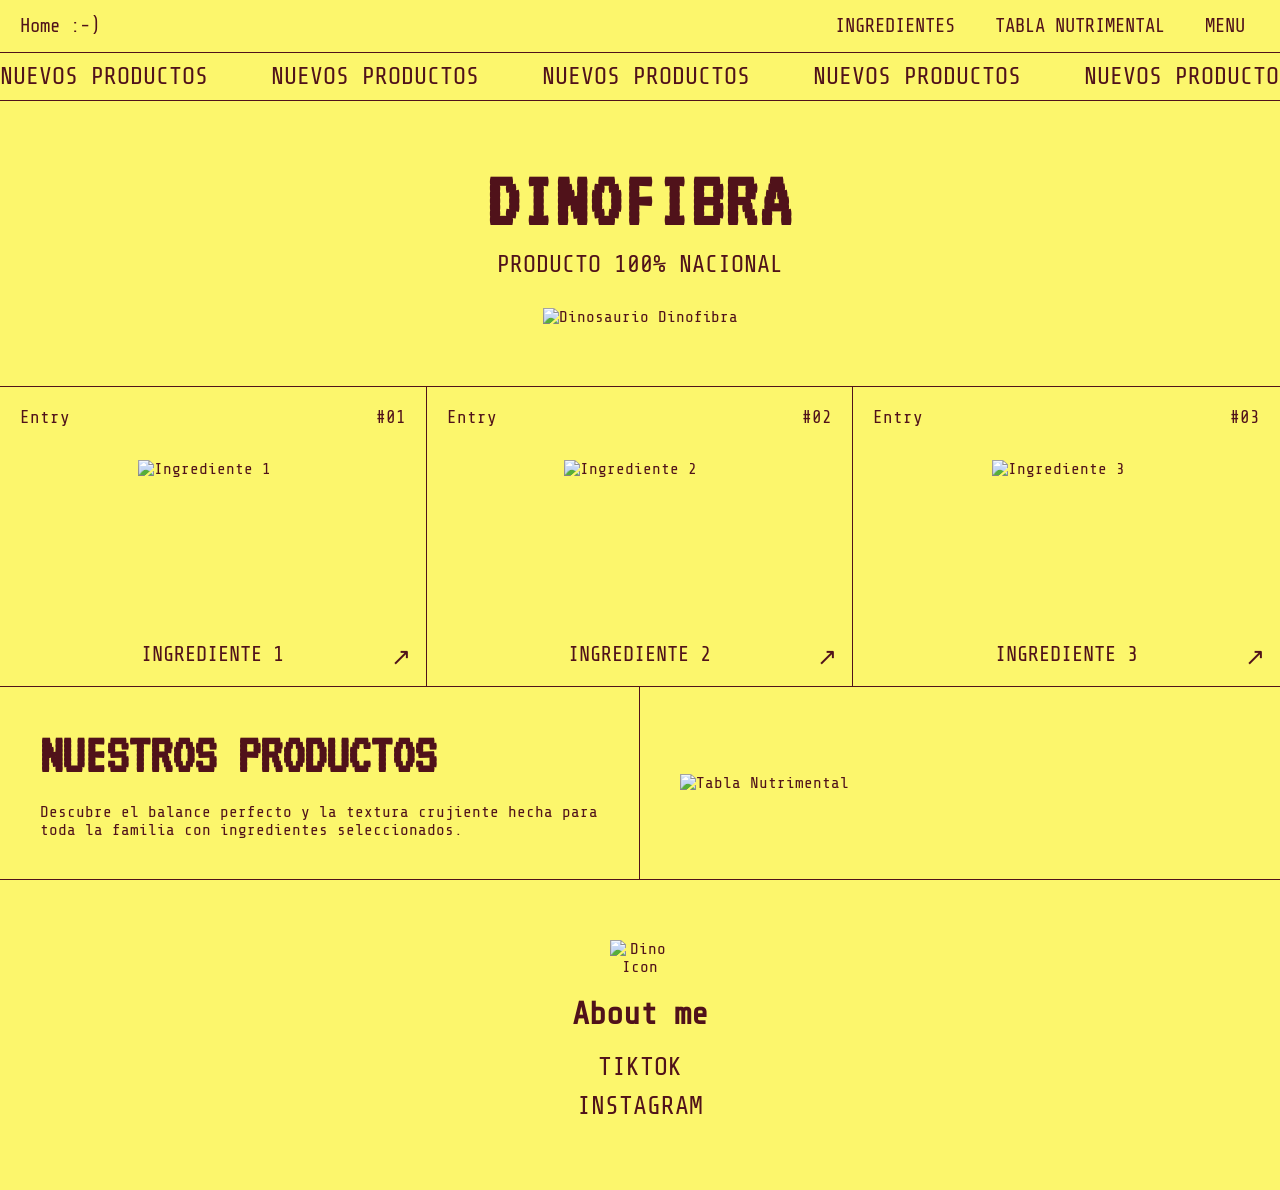
==== frontend/src/index.html @ 79b90519 "Index" ====
<!DOCTYPE html>
<html lang="es">
<head>
    <meta charset="UTF-8">
    <meta name="viewport" content="width=device-width, initial-scale=1.0">
    <title>Dinofibra - El Mejor Cereal</title>
    <link rel="preconnect" href="https://fonts.googleapis.com">
    <link rel="preconnect" href="https://fonts.gstatic.com" crossorigin>
    <link href="https://fonts.googleapis.com/css2?family=VT323&family=Share+Tech+Mono&display=swap" rel="stylesheet">
    <link rel="stylesheet" href="css/style.css">
</head>
<body>

    <nav>
        <div class="logo">Home :-)</div>
        <div class="nav-links">
            <a href="#ingredientes">Ingredientes</a>
            <a href="#tabla">Tabla Nutrimental</a>
            <a href="#menu">Menu</a>
        </div>
    </nav>

    <div class="marquee">
        <div class="marquee-content">
            <span>Nuevos productos</span>
            <span>Nuevos productos</span>
            <span>Nuevos productos</span>
            <span>Nuevos productos</span>
            <span>Nuevos productos</span>
            <span>Nuevos productos</span>
        </div>
    </div>

    <section class="hero">
        <h1>DINOFIBRA</h1>
        <p>Producto 100% nacional</p>
        <div class="hero-img-container">
            <img src="assets/dino-hero.png" alt="Dinosaurio Dinofibra">
        </div>
    </section>

    <section class="ingredients-grid" id="ingredientes">
        <div class="grid-item">
            <div class="item-header">
                <span>Entry</span>
                <span>#01</span>
            </div>
            <img class="item-image" src="assets/ensalada.png" alt="Ingrediente 1">
            <div class="item-footer">Ingrediente 1</div>
            <div class="arrow-icon">↗</div>
        </div>

        <div class="grid-item">
            <div class="item-header">
                <span>Entry</span>
                <span>#02</span>
            </div>
            <img class="item-image" src="assets/manzana.png" alt="Ingrediente 2">
            <div class="item-footer">Ingrediente 2</div>
            <div class="arrow-icon">↗</div>
        </div>

        <div class="grid-item">
            <div class="item-header">
                <span>Entry</span>
                <span>#03</span>
            </div>
            <img class="item-image" src="assets/cebola.png" alt="Ingrediente 3">
            <div class="item-footer">Ingrediente 3</div>
            <div class="arrow-icon">↗</div>
        </div>
    </section>

    <section class="details-section" id="tabla">
        <div class="details-block">
            <h2>NUESTROS PRODUCTOS</h2>
            <p>Descubre el balance perfecto y la textura crujiente hecha para toda la familia con ingredientes seleccionados.</p>
        </div>
        <div class="details-block">
            <img src="assets/tabla-nutrimental.png" alt="Tabla Nutrimental" style="width: 100%; height: auto;">
        </div>
    </section>

    <footer>
        <img class="footer-logo" src="assets/dino-pixel.png" alt="Dino Icon">
        <h3>About me</h3>
        <ul>
            <li><a href="https://tiktok.com" target="_blank">TikTok</a></li>
            <li><a href="https://instagram.com" target="_blank">Instagram</a></li>
        </ul>
    </footer>

</body>
</html>
---- frontend/src/css/style.css ----
:root {
            --bg-color: #fcf66c;       /* Amarillo característico del diseño */
            --text-color: #50121a;     /* Tono oscuro para las letras y bordes */
            --border-style: 1px solid #50121a;
            --font-retro: 'VT323', monospace;
            --font-clean: 'Share Tech Mono', monospace;
        }

        * {
            box-sizing: border-box;
            margin: 0;
            padding: 0;
        }

        body {
            background-color: var(--bg-color);
            color: var(--text-color);
            font-family: var(--font-clean);
            overflow-x: hidden;
        }

        /* --- NAVBAR --- */
        nav {
            display: flex;
            justify-content: space-between;
            align-items: center;
            padding: 15px 20px;
            border-bottom: var(--border-style);
            font-size: 1.2rem;
        }

        nav .nav-links a {
            color: var(--text-color);
            text-decoration: none;
            margin: 0 15px;
            text-transform: uppercase;
        }

        /* --- MARQUESINA (Ticker de Nuevos Productos) --- */
        .marquee {
            width: 100%;
            border-bottom: var(--border-style);
            background-color: var(--bg-color);
            overflow: hidden;
            white-space: nowrap;
            padding: 10px 0;
        }

        .marquee-content {
            display: inline-block;
            animation: marquee 20s linear infinite;
            font-size: 1.5rem;
            text-transform: uppercase;
        }

        .marquee-content span {
            margin-right: 50px;
        }

        @keyframes marquee {
            0% { transform: translate3d(0, 0, 0); }
            100% { transform: translate3d(-50%, 0, 0); }
        }

        /* --- HERO SECTION --- */
        .hero {
            display: flex;
            flex-direction: column;
            align-items: center;
            justify-content: center;
            text-align: center;
            padding: 60px 20px;
            border-bottom: var(--border-style);
            position: relative;
        }

        .hero h1 {
            font-family: var(--font-retro);
            font-size: 5rem;
            line-height: 1;
            margin-bottom: 10px;
            letter-spacing: 2px;
        }

        .hero p {
            font-size: 1.5rem;
            text-transform: uppercase;
            margin-bottom: 30px;
        }

        .hero-img-container {
            max-width: 400px;
            width: 100%;
        }

        .hero-img-container img {
            width: 100%;
            height: auto;
        }

        /* --- GRID DE INGREDIENTES / ENTRIES --- */
        .ingredients-grid {
            display: grid;
            grid-template-columns: repeat(3, 1fr);
        }

        .grid-item {
            border-right: var(--border-style);
            border-bottom: var(--border-style);
            padding: 20px;
            display: flex;
            flex-direction: column;
            justify-content: space-between;
            align-items: center;
            min-height: 300px;
            position: relative;
        }

        /* Quitar el borde derecho al último elemento de la fila */
        .ingredients-grid .grid-item:nth-child(3n) {
            border-right: none;
        }

        .item-header {
            width: 100%;
            display: flex;
            justify-content: space-between;
            font-size: 1.1rem;
        }

        .item-image {
            width: 150px;
            height: 150px;
            object-fit: contain;
            margin: 20px 0;
        }

        .item-footer {
            font-size: 1.3rem;
            text-transform: uppercase;
        }

        .arrow-icon {
            position: absolute;
            bottom: 15px;
            right: 15px;
            font-size: 1.5rem;
        }

        /* --- SECCIÓN PRODUCTO PRINCIPAL O TABLA NUTRIMENTAL --- */
        .details-section {
            display: grid;
            grid-template-columns: 1fr 1fr;
            border-bottom: var(--border-style);
        }

        .details-block {
            padding: 40px;
            display: flex;
            flex-direction: column;
            justify-content: center;
        }

        .details-block:first-child {
            border-right: var(--border-style);
        }

        .details-section h2 {
            font-family: var(--font-retro);
            font-size: 3.5rem;
            margin-bottom: 20px;
        }

        /* --- FOOTER / ABOUT --- */
        footer {
            display: flex;
            flex-direction: column;
            align-items: center;
            justify-content: center;
            padding: 60px 20px;
            text-align: center;
        }

        .footer-logo {
            width: 60px;
            margin-bottom: 20px;
        }

        footer h3 {
            font-size: 2rem;
            margin-bottom: 10px;
        }

        footer ul {
            list-style: none;
        }

        footer ul li {
            margin: 10px 0;
        }

        footer ul li a {
            color: var(--text-color);
            text-decoration: none;
            font-size: 1.6rem;
            text-transform: uppercase;
        }

        footer ul li a:hover {
            text-decoration: underline;
        }

        /* --- RESPONSIVO (MOBILE) --- */
        @media (max-width: 768px) {
            nav {
                flex-direction: column;
                gap: 10px;
            }

            .hero h1 {
                font-size: 3.5rem;
            }

            .ingredients-grid {
                grid-template-columns: 1fr; /* Una sola columna en móvil */
            }

            .ingredients-grid .grid-item {
                border-right: none; /* En móvil todos pierden el borde derecho */
            }

            .details-section {
                grid-template-columns: 1fr;
            }

            .details-block:first-child {
                border-right: none;
                border-bottom: var(--border-style);
            }
        }
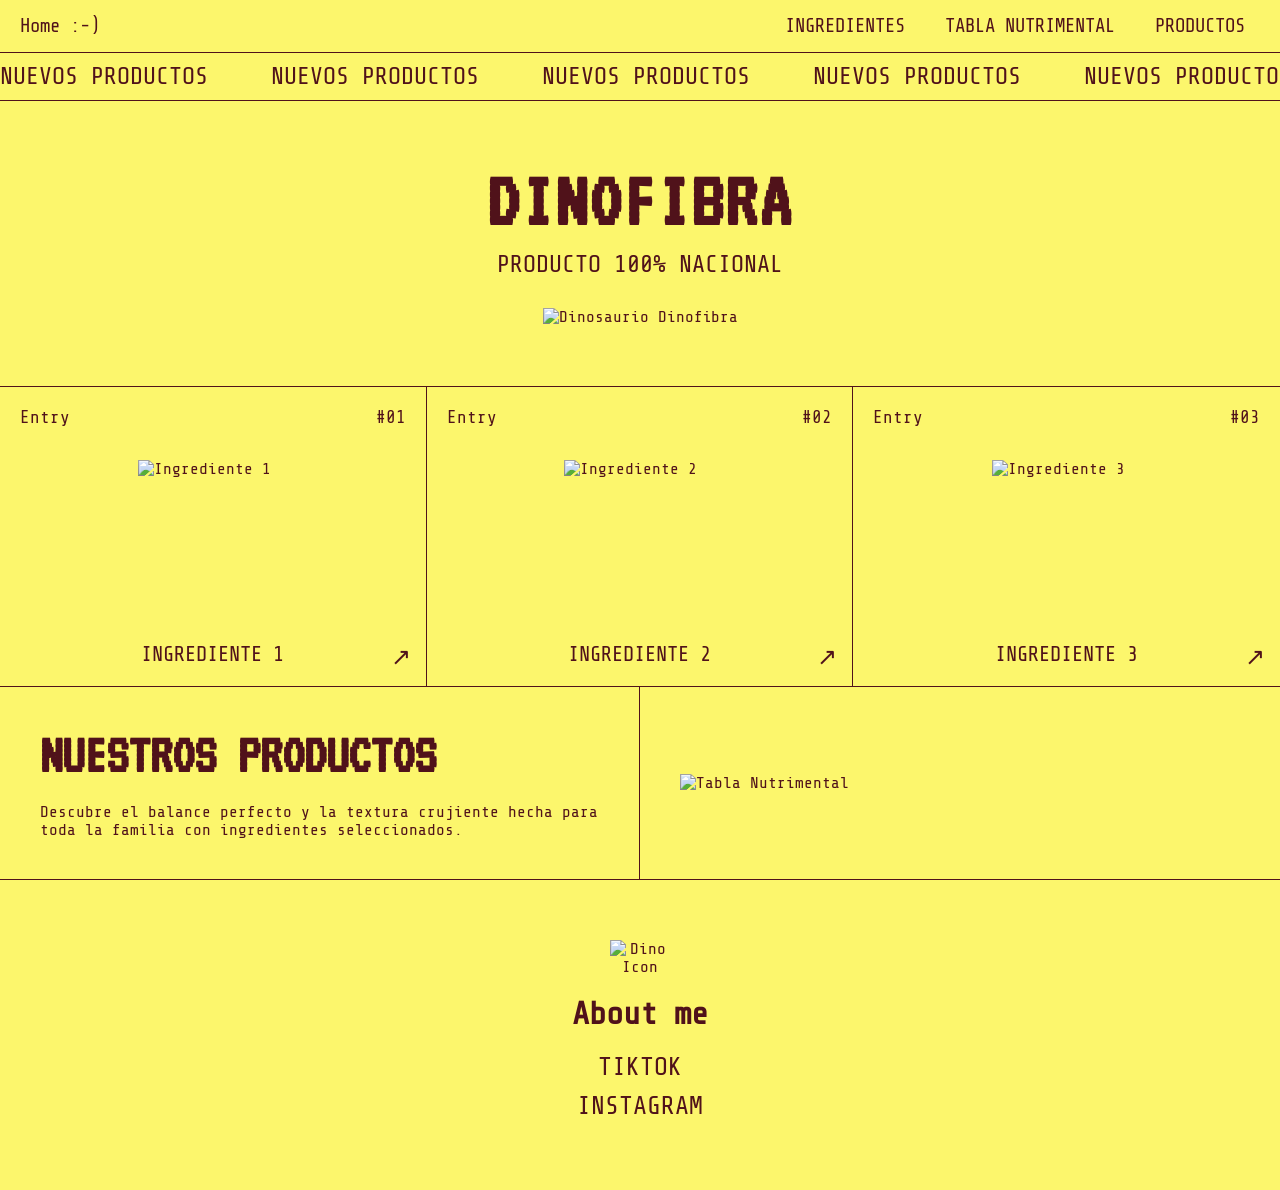
==== commit d15222e2: "Integracion" ====
--- a/frontend/src/index.html
+++ b/frontend/src/index.html
@@ -16,7 +16,7 @@
         <div class="nav-links">
             <a href="#ingredientes">Ingredientes</a>
             <a href="#tabla">Tabla Nutrimental</a>
-            <a href="#menu">Menu</a>
+            <a href="#menu">Productos</a>
         </div>
     </nav>
 
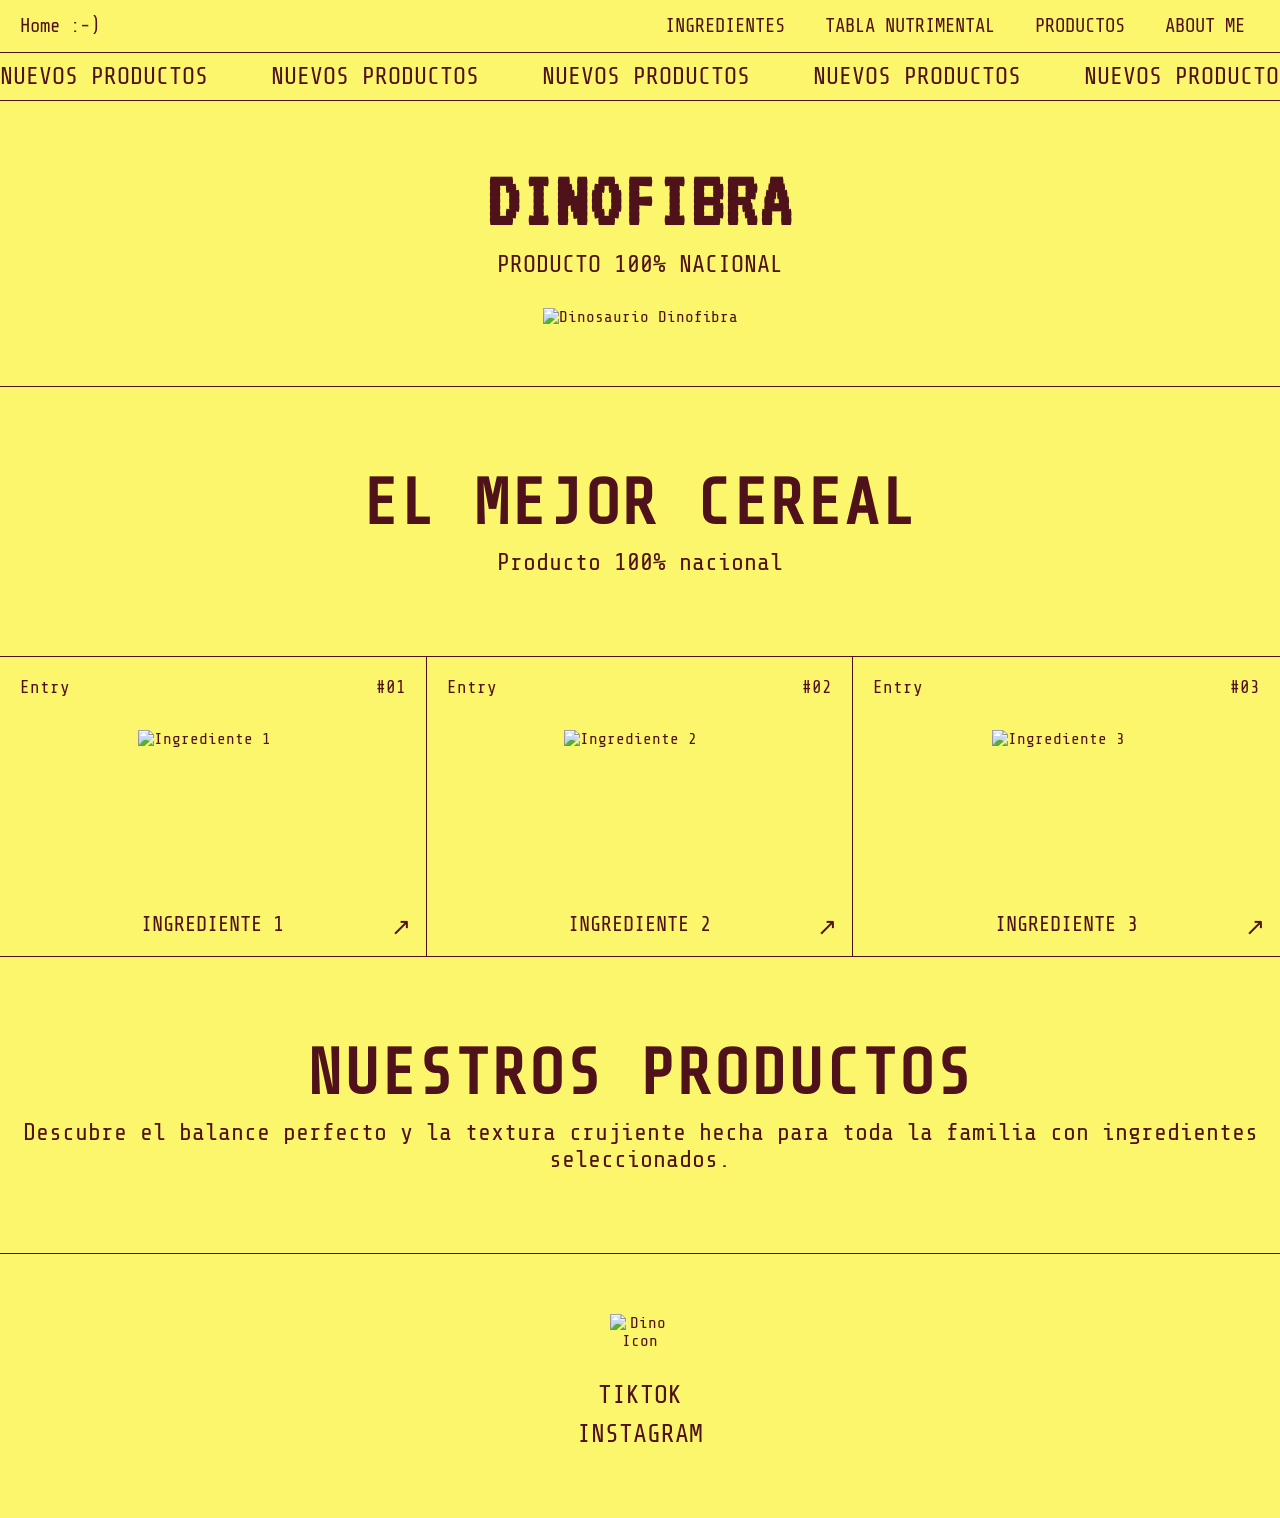
==== commit 1864f5bc: "No images" ====
--- a/frontend/src/index.html
+++ b/frontend/src/index.html
@@ -14,14 +14,18 @@
     <nav>
         <div class="logo">Home :-)</div>
         <div class="nav-links">
-            <a href="#ingredientes">Ingredientes</a>
-            <a href="#tabla">Tabla Nutrimental</a>
-            <a href="#menu">Productos</a>
+            <a href="index.html#ingredientes">Ingredientes</a>
+            <a href="tabla.html">Tabla Nutrimental</a>
+            <a href="index.html#productos">Productos</a>
+            <a href="about.html">About me</a>
         </div>
     </nav>
 
     <div class="marquee">
         <div class="marquee-content">
+            <span>Nuevos productos</span>
+            <span>Nuevos productos</span>
+            <span>Nuevos productos</span>
             <span>Nuevos productos</span>
             <span>Nuevos productos</span>
             <span>Nuevos productos</span>
@@ -37,6 +41,11 @@
         <div class="hero-img-container">
             <img src="assets/dino-hero.png" alt="Dinosaurio Dinofibra">
         </div>
+    </section>
+  
+    <section class="banner-mejor-cereal">
+        <h2>EL MEJOR CEREAL</h2>
+        <p>Producto 100% nacional</p>
     </section>
 
     <section class="ingredients-grid" id="ingredientes">
@@ -71,19 +80,14 @@
         </div>
     </section>
 
-    <section class="details-section" id="tabla">
-        <div class="details-block">
-            <h2>NUESTROS PRODUCTOS</h2>
-            <p>Descubre el balance perfecto y la textura crujiente hecha para toda la familia con ingredientes seleccionados.</p>
-        </div>
-        <div class="details-block">
-            <img src="assets/tabla-nutrimental.png" alt="Tabla Nutrimental" style="width: 100%; height: auto;">
-        </div>
+    <section class="banner-mejor-cereal" id="productos">
+        <h2>NUESTROS PRODUCTOS</h2>
+        <p>Descubre el balance perfecto y la textura crujiente hecha para toda la familia con ingredientes seleccionados.</p>
     </section>
+
 
     <footer>
         <img class="footer-logo" src="assets/dino-pixel.png" alt="Dino Icon">
-        <h3>About me</h3>
         <ul>
             <li><a href="https://tiktok.com" target="_blank">TikTok</a></li>
             <li><a href="https://instagram.com" target="_blank">Instagram</a></li>
--- a/frontend/src/css/style.css
+++ b/frontend/src/css/style.css
@@ -238,3 +238,21 @@
                 border-bottom: var(--border-style);
             }
         }
+	/* Sección El Mejor Cereal */
+	.banner-mejor-cereal {
+	    padding: 80px 20px;
+	    text-align: center;
+	    border-bottom: var(--border-style);
+	    background-color: var(--bg-color);
+	}
+
+	.banner-mejor-cereal h2 {
+	    font-size: 4rem;
+	    letter-spacing: 2px;
+	    margin-bottom: 10px;
+	}
+
+	.banner-mejor-cereal p {
+	    font-size: 1.5rem;
+	    font-family: var(--font-clean);
+	}
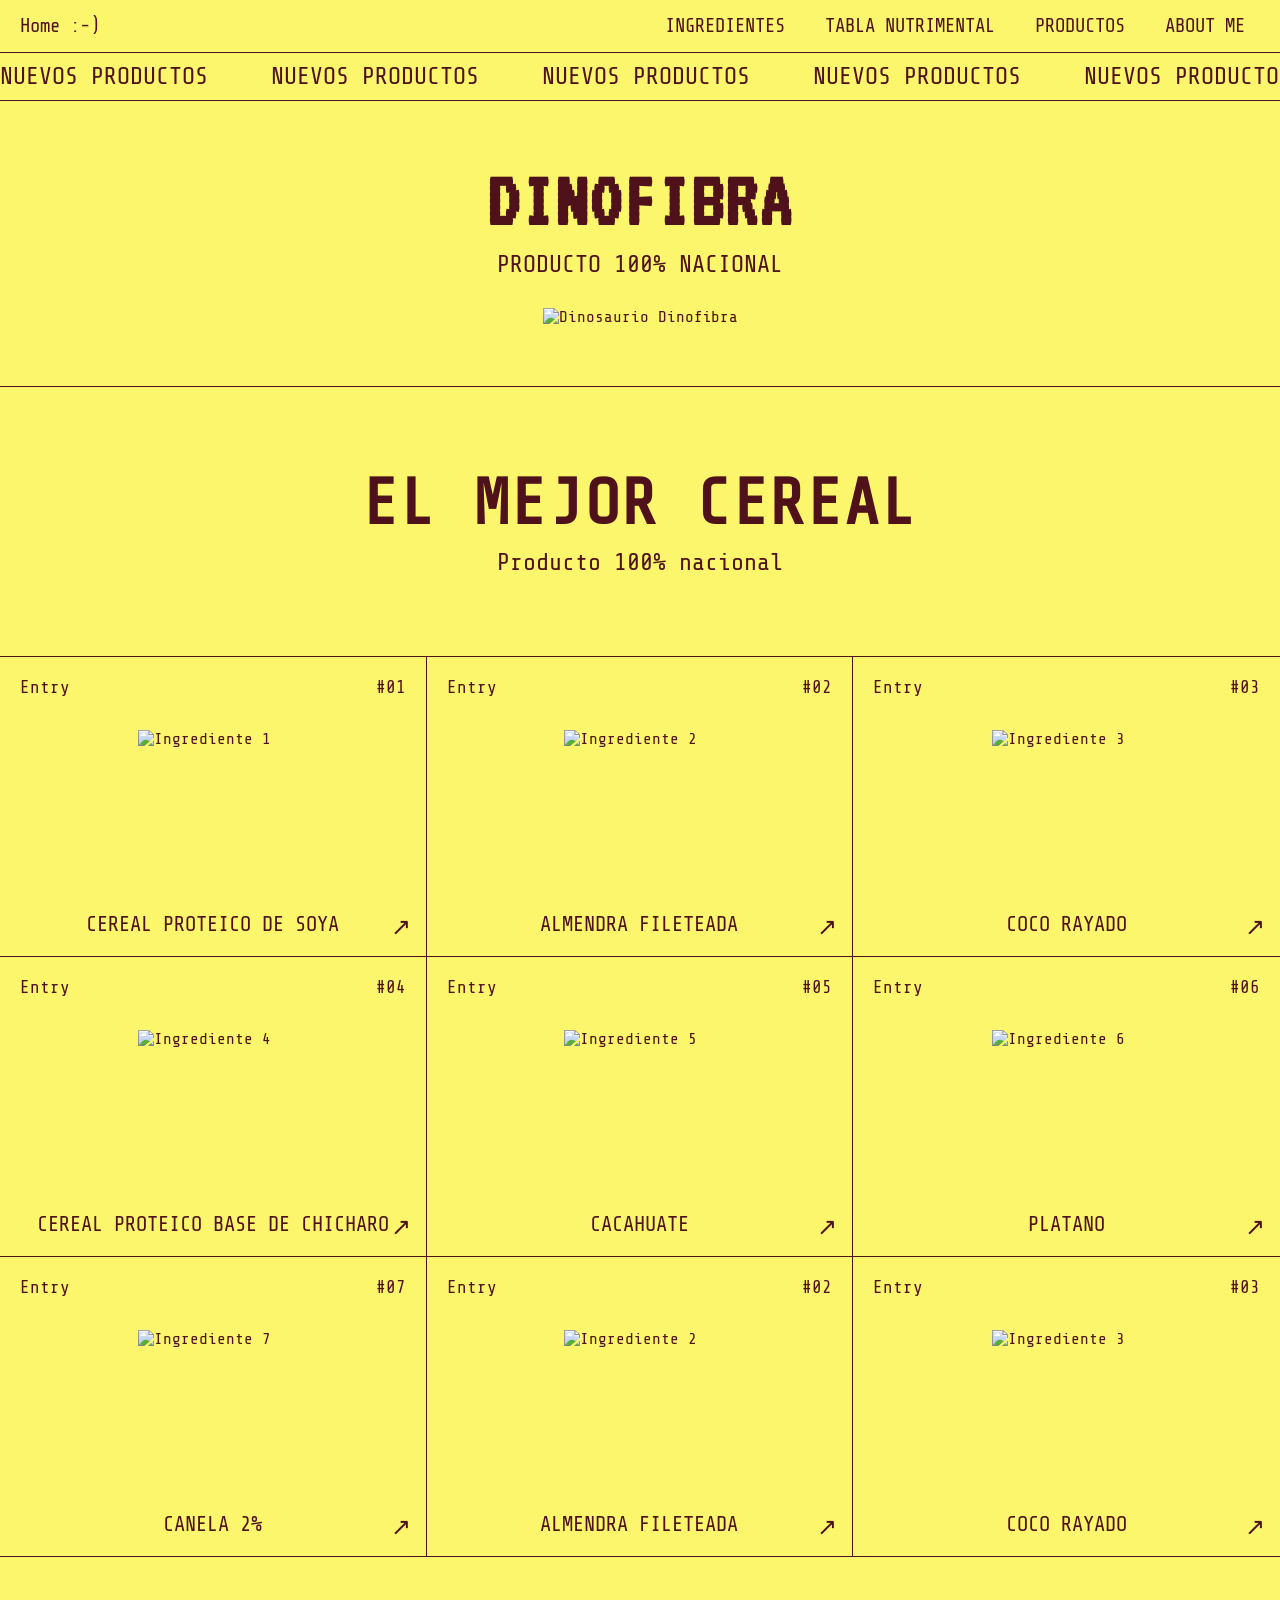
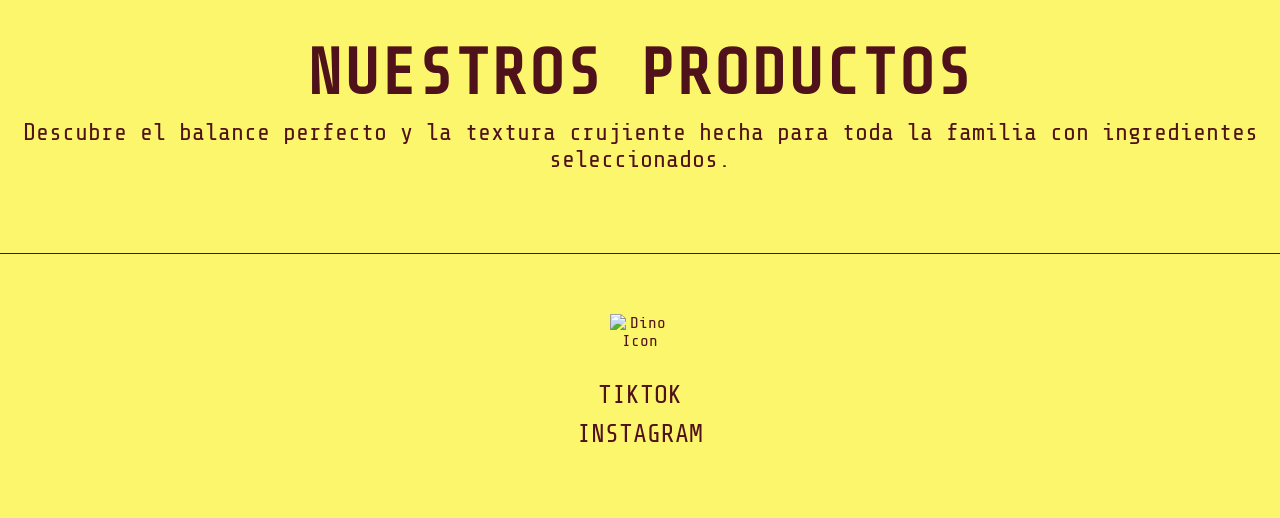
==== commit 9705d262: "Nuevos ingredientes" ====
--- a/frontend/src/index.html
+++ b/frontend/src/index.html
@@ -55,7 +55,7 @@
                 <span>#01</span>
             </div>
             <img class="item-image" src="assets/ensalada.png" alt="Ingrediente 1">
-            <div class="item-footer">Ingrediente 1</div>
+            <div class="item-footer">Cereal proteico de soya</div>
             <div class="arrow-icon">↗</div>
         </div>
 
@@ -65,7 +65,7 @@
                 <span>#02</span>
             </div>
             <img class="item-image" src="assets/manzana.png" alt="Ingrediente 2">
-            <div class="item-footer">Ingrediente 2</div>
+            <div class="item-footer">Almendra fileteada</div>
             <div class="arrow-icon">↗</div>
         </div>
 
@@ -75,7 +75,71 @@
                 <span>#03</span>
             </div>
             <img class="item-image" src="assets/cebola.png" alt="Ingrediente 3">
-            <div class="item-footer">Ingrediente 3</div>
+            <div class="item-footer">Coco rayado</div>
+            <div class="arrow-icon">↗</div>
+        </div>
+    </section>
+
+    <section class="ingredients-grid" id="ingredientes">
+        <div class="grid-item">
+            <div class="item-header">
+                <span>Entry</span>
+                <span>#04</span>
+            </div>
+            <img class="item-image" src="assets/ensalada.png" alt="Ingrediente 4">
+            <div class="item-footer">Cereal proteico base de chicharo</div>
+            <div class="arrow-icon">↗</div>
+        </div>
+
+        <div class="grid-item">
+            <div class="item-header">
+                <span>Entry</span>
+                <span>#05</span>
+            </div>
+            <img class="item-image" src="assets/manzana.png" alt="Ingrediente 5">
+            <div class="item-footer">Cacahuate</div>
+            <div class="arrow-icon">↗</div>
+        </div>
+
+        <div class="grid-item">
+            <div class="item-header">
+                <span>Entry</span>
+                <span>#06</span>
+            </div>
+            <img class="item-image" src="assets/cebola.png" alt="Ingrediente 6">
+            <div class="item-footer">Platano</div>
+            <div class="arrow-icon">↗</div>
+        </div>
+    </section>
+
+    <section class="ingredients-grid" id="ingredientes">
+        <div class="grid-item">
+            <div class="item-header">
+                <span>Entry</span>
+                <span>#07</span>
+            </div>
+            <img class="item-image" src="assets/ensalada.png" alt="Ingrediente 7">
+            <div class="item-footer">Canela 2%</div>
+            <div class="arrow-icon">↗</div>
+        </div>
+
+        <div class="grid-item">
+            <div class="item-header">
+                <span>Entry</span>
+                <span>#02</span>
+            </div>
+            <img class="item-image" src="assets/manzana.png" alt="Ingrediente 2">
+            <div class="item-footer">Almendra fileteada</div>
+            <div class="arrow-icon">↗</div>
+        </div>
+
+        <div class="grid-item">
+            <div class="item-header">
+                <span>Entry</span>
+                <span>#03</span>
+            </div>
+            <img class="item-image" src="assets/cebola.png" alt="Ingrediente 3">
+            <div class="item-footer">Coco rayado</div>
             <div class="arrow-icon">↗</div>
         </div>
     </section>
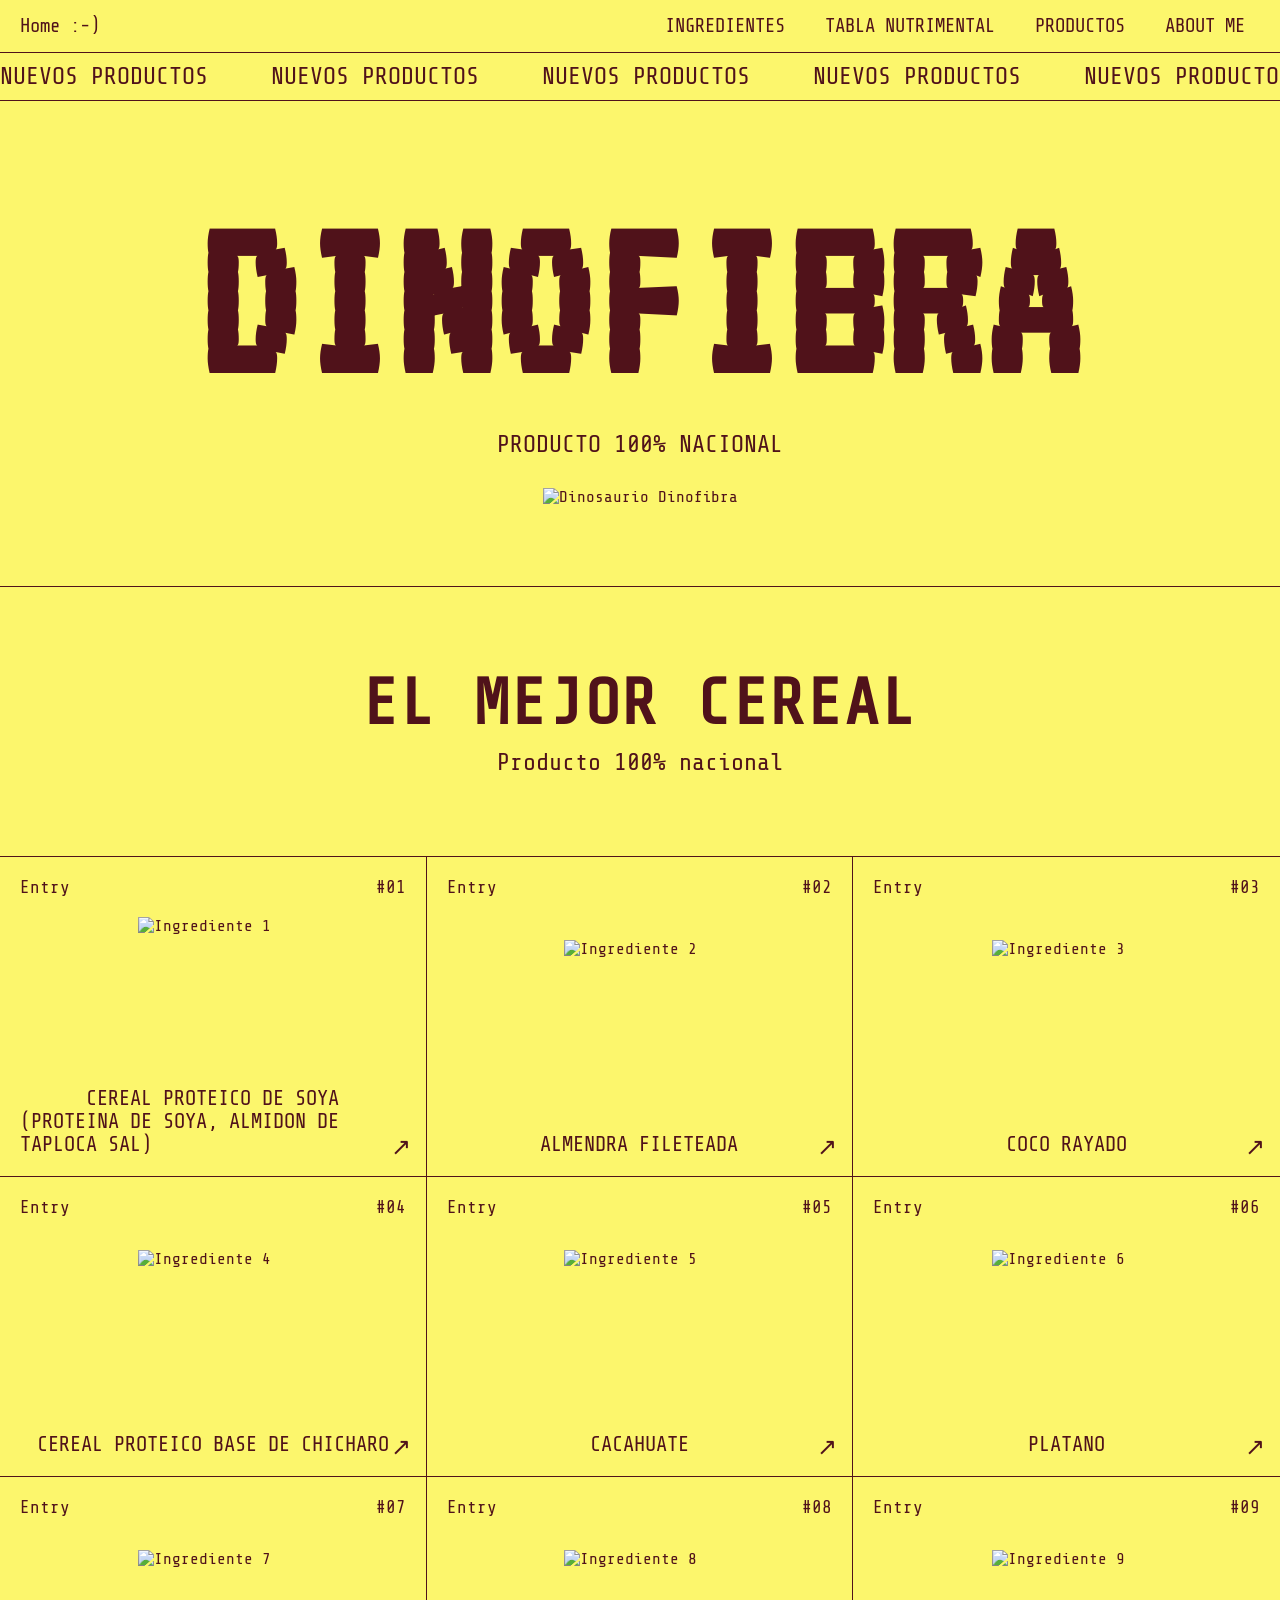
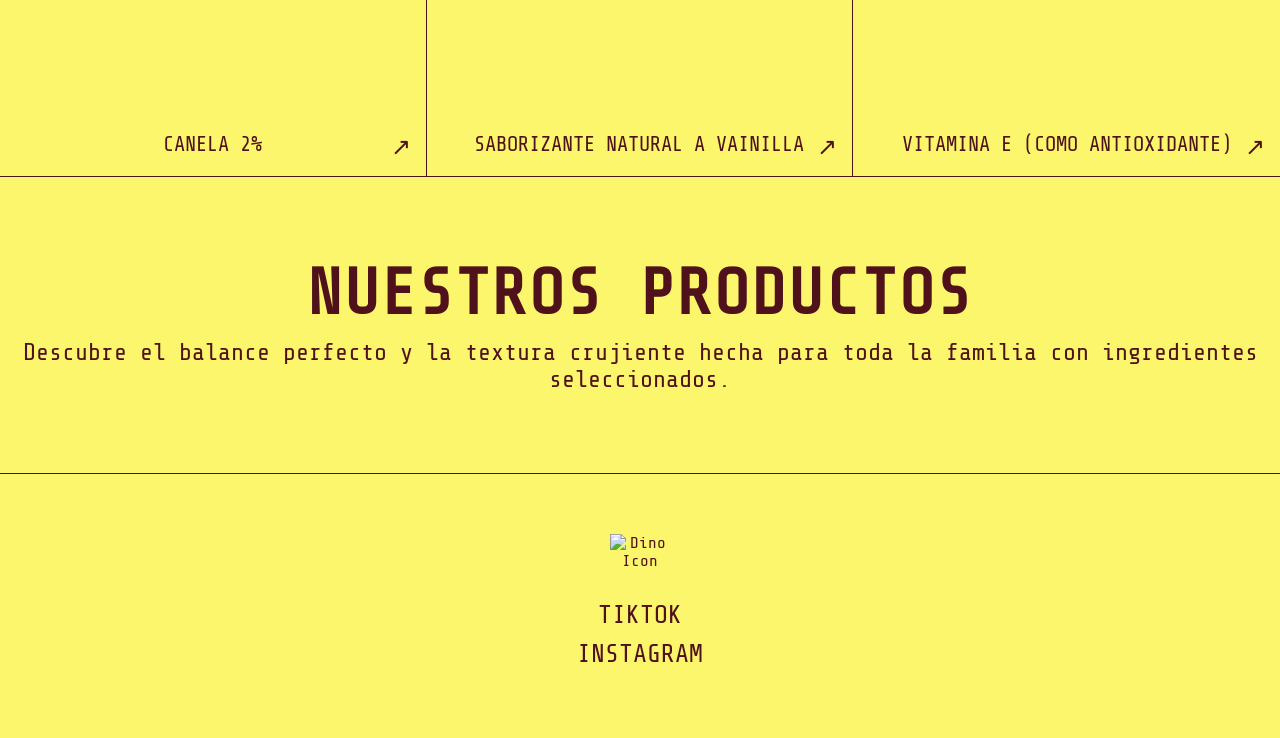
==== commit 34f76740: "No images" ====
--- a/frontend/src/index.html
+++ b/frontend/src/index.html
@@ -56,6 +56,7 @@
             </div>
             <img class="item-image" src="assets/ensalada.png" alt="Ingrediente 1">
             <div class="item-footer">Cereal proteico de soya</div>
+            <div class="item-footer">(proteina de soya, almidon de taploca sal)</div>
             <div class="arrow-icon">↗</div>
         </div>
 
@@ -126,20 +127,20 @@
         <div class="grid-item">
             <div class="item-header">
                 <span>Entry</span>
-                <span>#02</span>
+                <span>#08</span>
             </div>
-            <img class="item-image" src="assets/manzana.png" alt="Ingrediente 2">
-            <div class="item-footer">Almendra fileteada</div>
+            <img class="item-image" src="assets/manzana.png" alt="Ingrediente 8">
+            <div class="item-footer">Saborizante natural a vainilla</div>
             <div class="arrow-icon">↗</div>
         </div>
 
         <div class="grid-item">
             <div class="item-header">
                 <span>Entry</span>
-                <span>#03</span>
+                <span>#09</span>
             </div>
-            <img class="item-image" src="assets/cebola.png" alt="Ingrediente 3">
-            <div class="item-footer">Coco rayado</div>
+            <img class="item-image" src="assets/cebola.png" alt="Ingrediente 9">
+            <div class="item-footer">Vitamina E (como antioxidante)</div>
             <div class="arrow-icon">↗</div>
         </div>
     </section>
--- a/frontend/src/css/style.css
+++ b/frontend/src/css/style.css
@@ -69,15 +69,14 @@
             align-items: center;
             justify-content: center;
             text-align: center;
-            padding: 60px 20px;
+            padding: 80px 20px;
             border-bottom: var(--border-style);
             position: relative;
         }
 
         .hero h1 {
             font-family: var(--font-retro);
-            font-size: 5rem;
-            line-height: 1;
+            font-size:15rem;
             margin-bottom: 10px;
             letter-spacing: 2px;
         }
